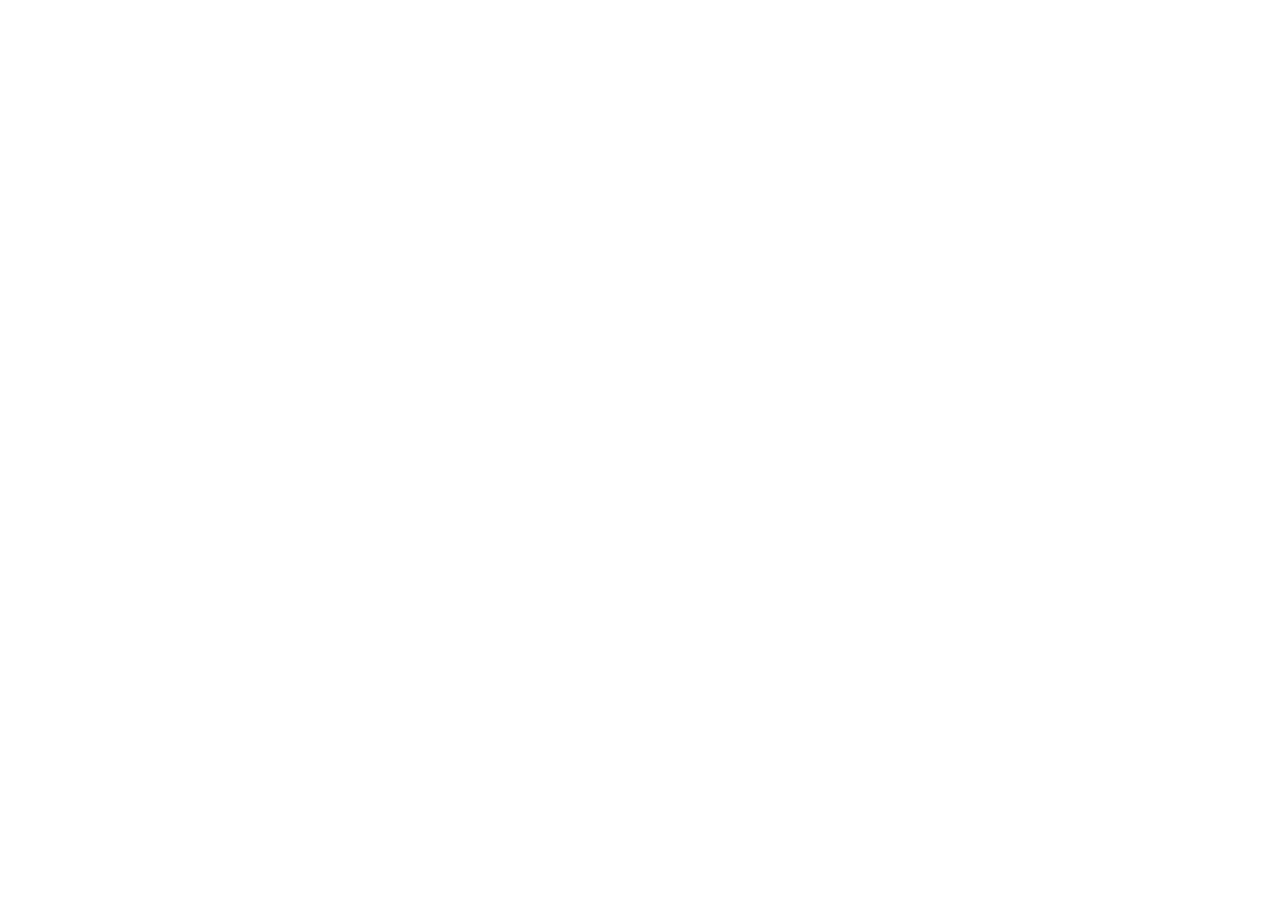
==== index.html @ f915f9fe "added index.html" ====
<!DOCTYPE html>
<html lang="en">
<head>
    <meta charset="UTF-8">
    <meta name="viewport" content="width=device-width, initial-scale=1.0">
    <title>Web Dev Portfolio</title>
</head>
<body>
    <header>

    </header>
    <main>

    </main>
    <footer>
        
    </footer>
</body>
</html>
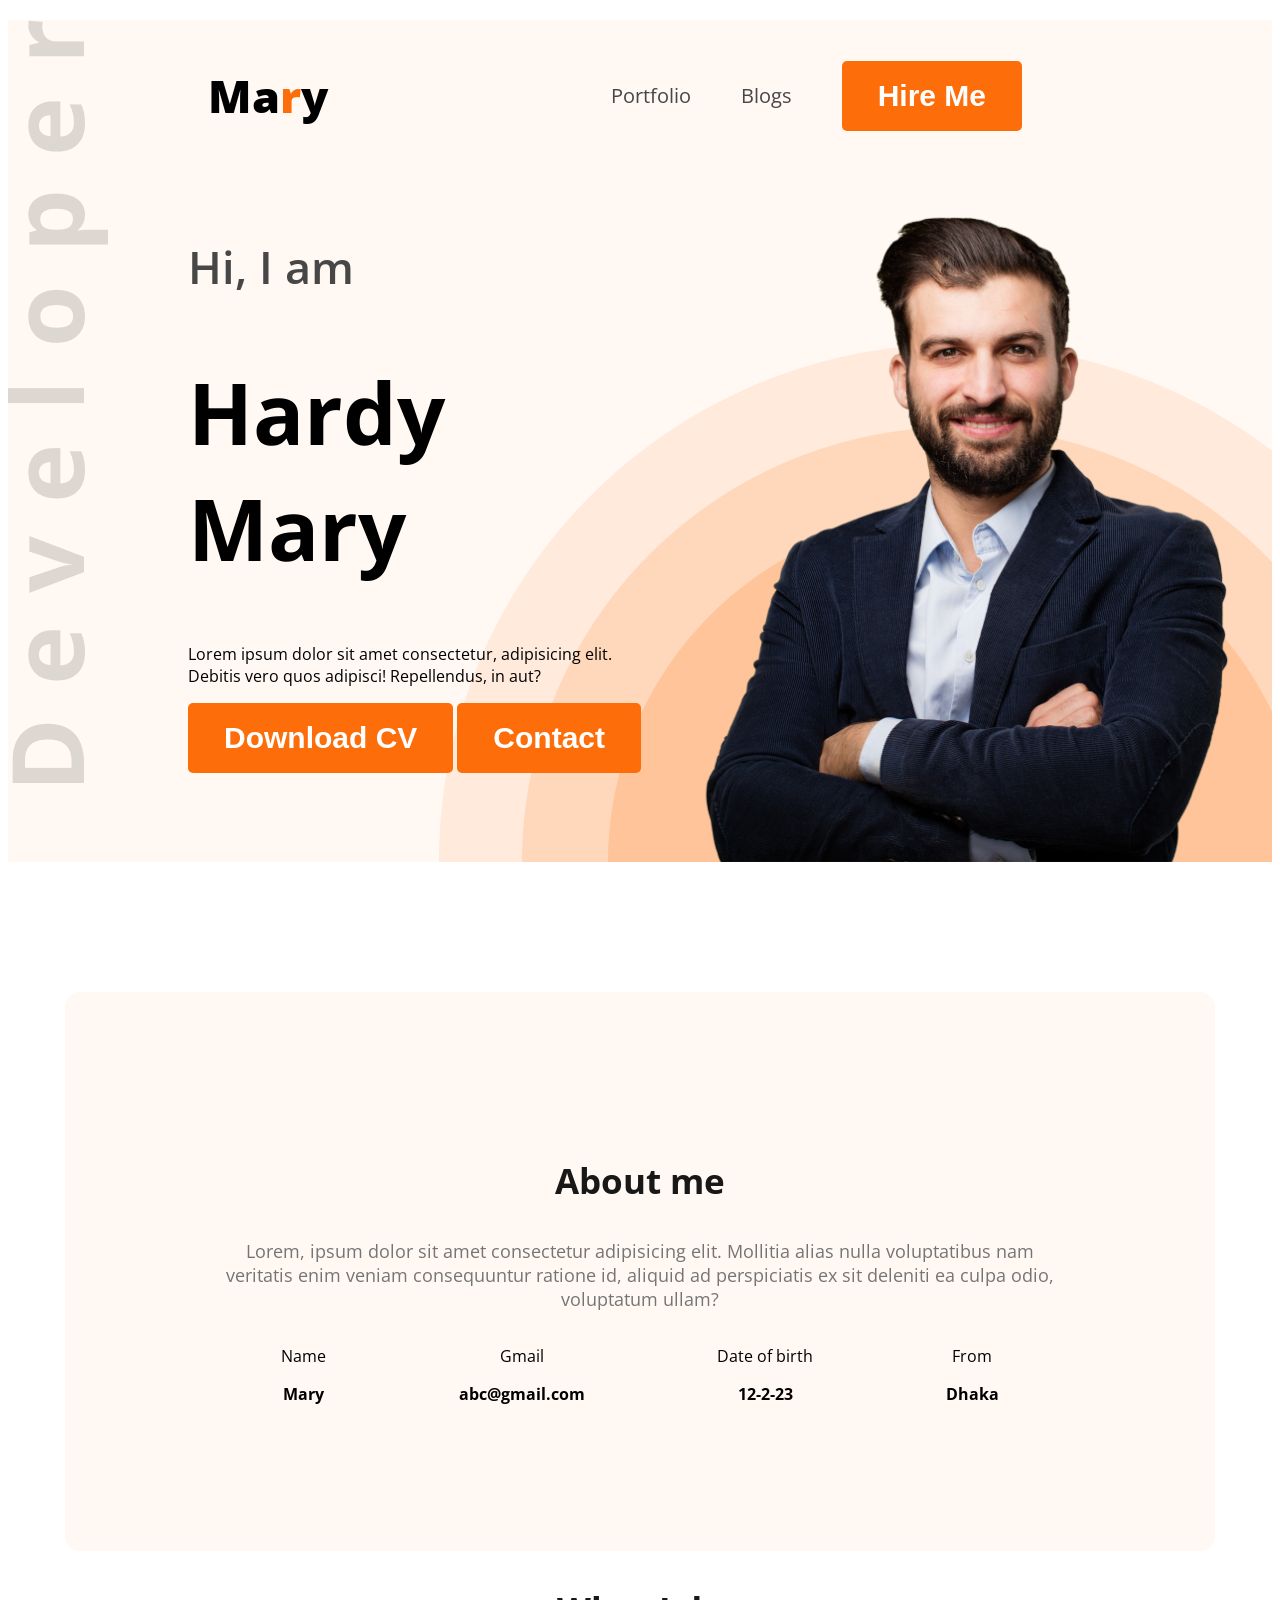
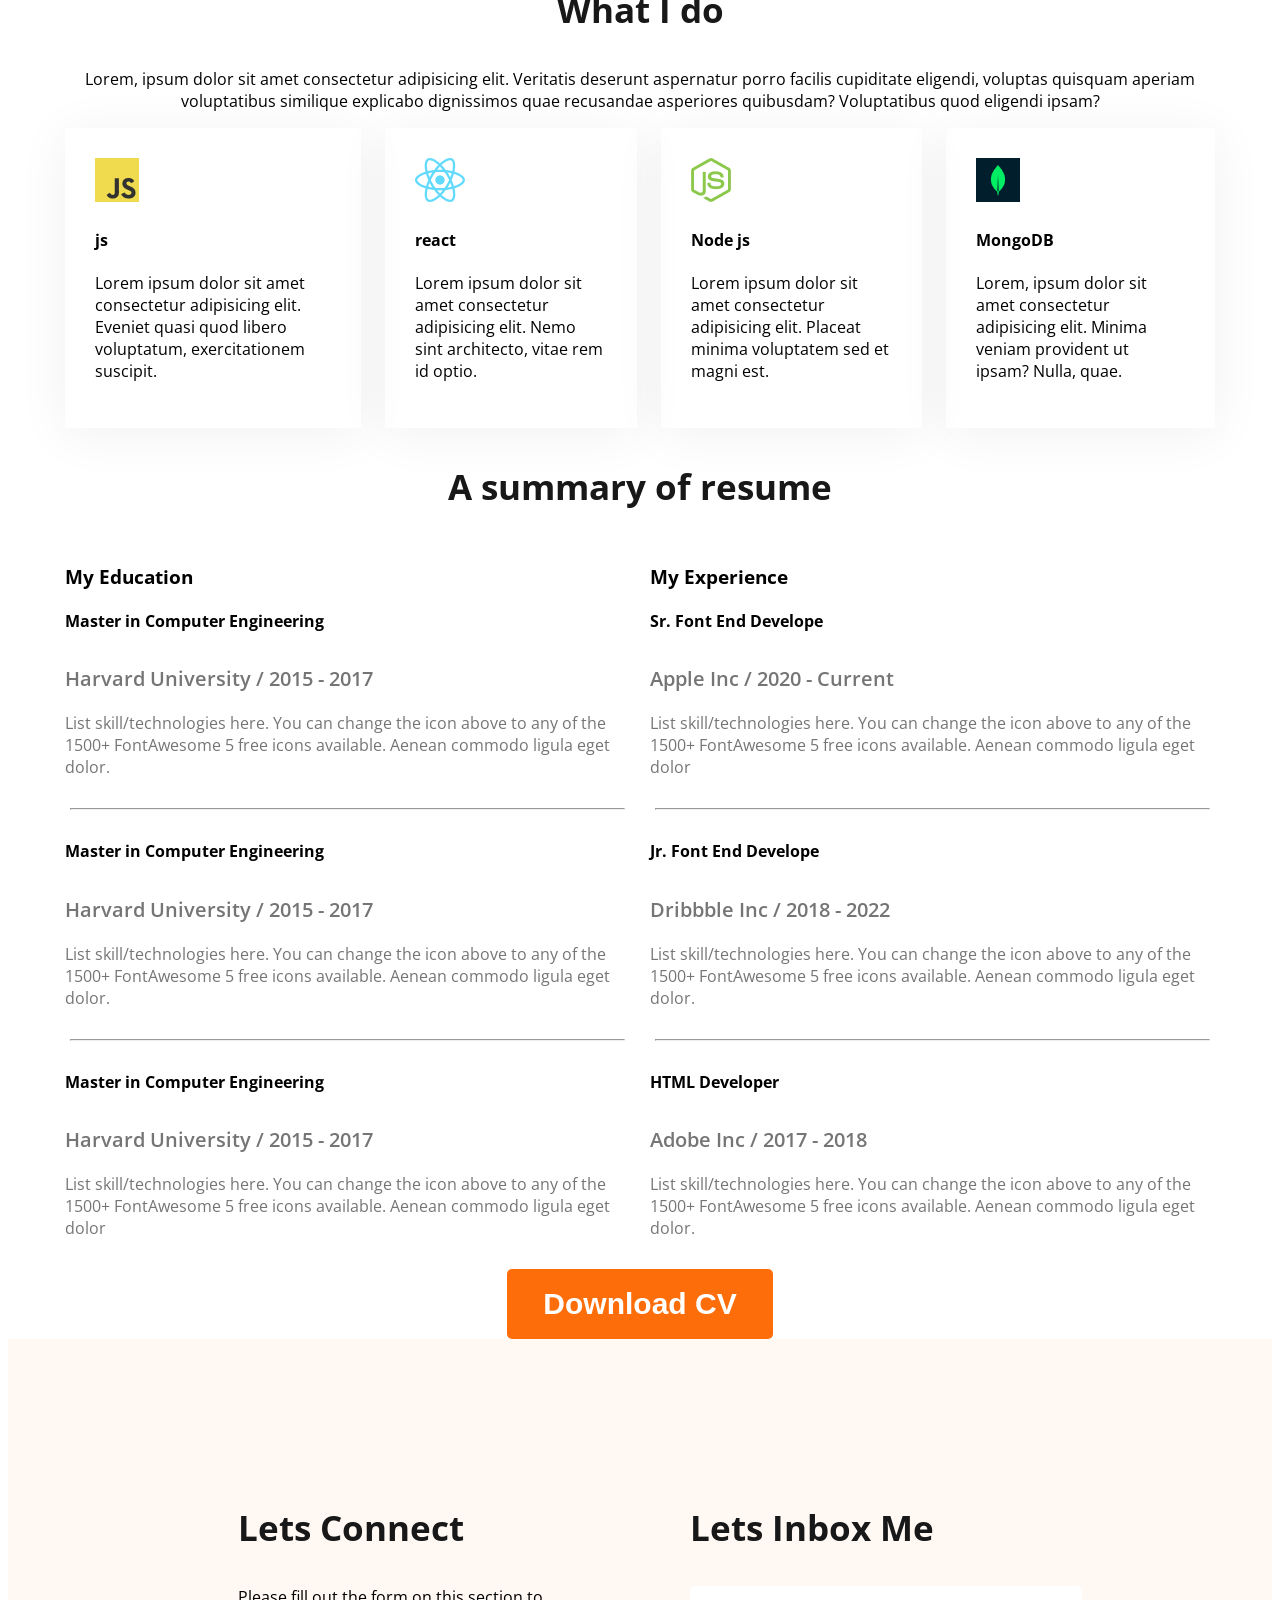
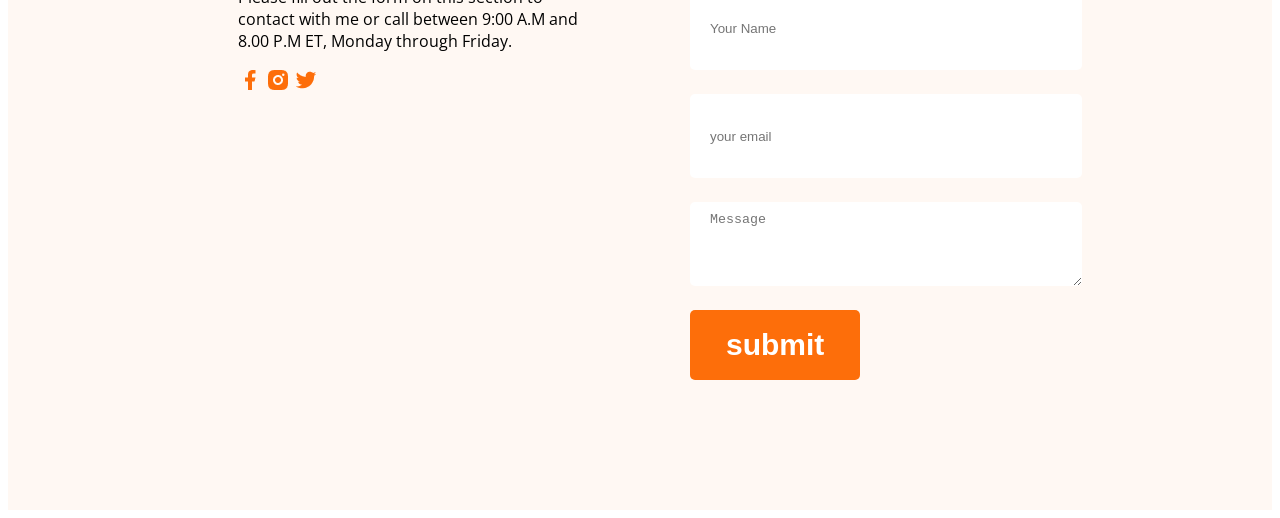
==== commit 3b54d627: "added data" ====
--- a/index.html
+++ b/index.html
@@ -4,16 +4,170 @@
     <meta charset="UTF-8">
     <meta name="viewport" content="width=device-width, initial-scale=1.0">
     <title>Web Dev Portfolio</title>
+    <link rel="preconnect" href="https://fonts.googleapis.com">
+<link rel="preconnect" href="https://fonts.gstatic.com" crossorigin>
+<link href="https://fonts.googleapis.com/css2?family=Exo+2:ital,wght@0,100..900;1,100..900&family=Open+Sans:ital,wght@0,300..800;1,300..800&display=swap" rel="stylesheet">
+    <link rel="stylesheet" href="styles/portfolio.css">
 </head>
-<body>
-    <header>
+<body class="open-sans-normal">
+    <header class="header secon-bg">
+             <nav>
+                <h3 class="nav-title">Ma<span class="text-primary">r</span>y</h3>
+                <ul>
+                    <li><a class="dark-02" href="">Portfolio</a></li>
+                    <li><a class="dark-02" href="">Blogs</a></li>
+                    <li><a href=""><button class="btn-primary">Hire Me</button></a></li>
+                </ul>
+             </nav>
+             <div class="banner">
+                <div class="banner-content">
+                    <h3 class="banner-greeting dark-02">Hi, I am </h3>
+                    <h1 class="banner-title">Hardy Mary</h1>
+                    <p>Lorem ipsum dolor sit amet consectetur, adipisicing elit. Debitis vero quos adipisci! Repellendus, in aut?</p>
+                    <button class="btn-primary">Download CV</button>
+                    <button class="btn-primary">Contact</button>
 
+                </div>
+                <img class="banner-profile-pic" src="images/hardy.png" alt="">
+             </div>
     </header>
     <main>
+  <section class="about secon-bg">
+    <h3 class="section-title">About me</h3>
+    <p class="section-discription">Lorem, ipsum dolor sit amet consectetur adipisicing elit. Mollitia alias nulla voluptatibus nam veritatis enim veniam consequuntur ratione id, aliquid ad perspiciatis ex sit deleniti ea culpa odio, voluptatum ullam?</p>
 
+    <div class="about-items">
+
+        <div class="about-item">
+            <p class="item-title">Name</p>
+            <p class="item-description">Mary</p>
+        </div>
+        <div class="about-item">
+            <p class="item-title">Gmail</p>
+            <p class="item-description">abc@gmail.com</p>
+        </div>
+        <div class="about-item">
+            <p class="item-title">Date of birth</p>
+            <p class="item-description">12-2-23</p>
+        </div>
+        <div class="about-item">
+            <p class="item-title">From</p>
+            <p class="item-description">Dhaka</p>
+        </div>
+    </div>
+
+
+  </section>
+  <!-- i do section start -->
+   <section class="skills">
+    <h3 class="section-title text-center">What I do</h3>
+    <p class="section-description text-center">Lorem, ipsum dolor sit amet consectetur adipisicing elit. Veritatis deserunt aspernatur porro facilis cupiditate eligendi, voluptas quisquam aperiam voluptatibus similique explicabo dignissimos quae recusandae asperiores quibusdam? Voluptatibus quod eligendi ipsam?</p>
+    <div class="skills-container">
+        <div class="skill">
+            <img src="images/icons/js.png" alt="">
+            <h4 class="skill-title">js</h4>
+            <p class="skill-description">Lorem ipsum dolor sit amet consectetur adipisicing elit. Eveniet quasi quod libero voluptatum, exercitationem suscipit.</p>
+        </div>
+        <div class="skill">
+            <img src="images/icons/react.png" alt="">
+            <h4 class="skill-title">react</h4>
+            <p class="skill-description">Lorem ipsum dolor sit amet consectetur adipisicing elit. Nemo sint architecto, vitae rem id optio.</p>
+        </div>
+        <div class="skill">
+            <img src="images/icons/nodejs.png" alt="">
+            <h4 class="skill-title">Node js</h4>
+            <p class="skill-description">Lorem ipsum dolor sit amet consectetur adipisicing elit. Placeat minima voluptatem sed et magni est.</p>
+        </div>
+        <div class="skill">
+            <img src="images/icons/mongo.png" alt="">
+            <h4 class="skill-title">MongoDB</h4>
+            <p class="skill-description">Lorem, ipsum dolor sit amet consectetur adipisicing elit. Minima veniam provident ut ipsam? Nulla, quae.</p>
+        </div>
+    </div>
+ <!-- resume sections -->
+  <section class="resume">
+
+    <h3 class="section-title text-center">
+        A summary of resume
+    </h3>
+   <div class="resume-container">
+     <!-- .resume-column*2>h3.resume-column-title+.experience*3>h4.experience-title+h5.experience-sub-title+.experience-description -->
+     <div class="resume-column">
+        <h3 class="resume-column-title">My Education</h3>
+        <div class="experience">
+            <h4 class="experience-title">Master in Computer Engineering</h4>
+            <h5 class="experience-sub-title">Harvard University / 2015 - 2017</h5>
+            <div class="experience-description">List skill/technologies here. You can change the icon above 
+to any of the 1500+ FontAwesome 5 free icons available. Aenean commodo ligula eget dolor.</div>
+        </div>
+        <hr>
+        <div class="experience">
+            <h4 class="experience-title">Master in Computer Engineering</h4>
+            <h5 class="experience-sub-title">Harvard University / 2015 - 2017</h5>
+            <div class="experience-description">List skill/technologies here. You can change the icon above 
+to any of the 1500+ FontAwesome 5 free icons available. Aenean commodo ligula eget dolor.</div>
+        </div>
+        <hr>
+        <div class="experience">
+            <h4 class="experience-title">Master in Computer Engineering</h4>
+            <h5 class="experience-sub-title">Harvard University / 2015 - 2017</h5>
+            <div class="experience-description">List skill/technologies here. You can change the icon above 
+to any of the 1500+ FontAwesome 5 free icons available. Aenean commodo ligula eget dolor</div>
+        </div>
+     </div>
+     <div class="resume-column">
+        <h3 class="resume-column-title">My Experience</h3>
+        <div class="experience">
+            <h4 class="experience-title">Sr. Font End Develope</h4>
+            <h5 class="experience-sub-title">Apple Inc / 2020 - Current</h5>
+            <div class="experience-description">List skill/technologies here. You can change the icon above 
+to any of the 1500+ FontAwesome 5 free icons available. Aenean commodo ligula eget dolor</div>
+        </div>
+        <hr>
+        <div class="experience">
+            <h4 class="experience-title">Jr. Font End Develope</h4>
+            <h5 class="experience-sub-title">Dribbble Inc / 2018 - 2022</h5>
+            <div class="experience-description">List skill/technologies here. You can change the icon above 
+to any of the 1500+ FontAwesome 5 free icons available. Aenean commodo ligula eget dolor.</div>
+        </div>
+        <hr>
+        <div class="experience">
+            <h4 class="experience-title">HTML Developer</h4>
+            <h5 class="experience-sub-title">Adobe Inc / 2017 - 2018</h5>
+            <div class="experience-description">List skill/technologies here. You can change the icon above 
+to any of the 1500+ FontAwesome 5 free icons available. Aenean commodo ligula eget dolor.</div>
+        </div>
+     </div>
+
+   </div>
+   <div class="text-center resume-download-cv">
+    <button class="btn-primary">Download CV</button>
+   </div>
+  </section>
+   
+</section>
     </main>
-    <footer>
-        
+
+  
+    <footer class="secon-bg">
+   <div class="footer-column">
+    <h3 class="section-title">Lets Connect</h3>
+    <p>Please fill out the form on this section to contact with me or call between 9:00 A.M and 8.00 P.M ET, Monday through Friday.</p>
+    <div>
+        <a href=""><img src="images/icons/facebook.png" alt=""></a>
+        <a href=""><img src="images/icons/insta.png" alt=""></a>
+        <a href=""><img src="images/icons/twitter.png" alt=""></a>
+    </div>
+   </div>
+   <div class="footer-column">
+    <h3 class="section-title">Lets Inbox Me</h3>
+    <form action="">
+        <input type="text" name="" id="" placeholder="Your Name">
+        <input type="email" name="" id="" placeholder="your email">
+        <textarea name="" id="" cols="30" rows="10" placeholder="Message"></textarea>
+        <input class="btn-primary" type="submit" value="submit">
+    </form>
+   </div>
     </footer>
 </body>
 </html>
--- a/styles/portfolio.css
+++ b/styles/portfolio.css
@@ -0,0 +1,183 @@
+
+
+.open-sans-normal {
+  font-family: "Open Sans", sans-serif;
+  font-optical-sizing: auto;
+ 
+  font-style: normal;
+  font-variation-settings:
+    "wdth" 100;
+}
+
+/* shared color */
+
+.secon-bg{
+    background-color: #fff8f3;
+}
+.text-primary{
+    color:#FD6E0A ;
+}
+.dark-02{
+    color: #474747;
+}
+.btn-primary{
+    background-color: #FD6E0A;
+    font-weight: bold;
+    font-size: 30px;
+    color: #ffffff;
+    padding: 18px 36px;
+    border-radius: 5px;
+    border: none;
+
+}
+
+.header{
+    background-image: url(../images/developer.png) ,url(../images/header_bg.png);
+    background-repeat: no-repeat;
+    background-position: top left, bottom right;
+
+
+}
+
+.text-center{
+    text-align: center;
+
+}
+
+
+/* nav styles */
+nav{
+    display: flex;
+    align-items: center;
+    justify-content: space-between;
+    margin: 20px 200px;
+}
+
+
+.nav-title{
+    font-weight: 800;
+    font-size: 45px;
+}
+
+nav ul{
+    display: flex;
+    align-items: center;
+}
+nav ul li{
+    list-style: none;
+    margin-right: 50px;
+}
+nav li a{
+    text-decoration: none;
+    font-size: 20px;
+}
+/* banner */
+.banner{
+    display: flex;
+    justify-content: space-between;
+    margin: 0px 35px 0px 180px;
+}
+.banner-content{
+    max-width: 580px;
+}
+
+.banner-greeting{
+    font-size: 45px;
+    font-weight: 600;
+}
+.banner-title{
+    font-weight: bold;
+    font-size: 85px;
+}
+.banner-profile-pic{
+    width: 580px;
+}
+/* section style */
+.section-title{
+    font-size: 35px;
+    font-weight: bold;
+    color: #181818;
+
+}
+.section-discription{
+    font-size: 18px;
+    color: #757575;
+}
+/* about styles */
+ .about{
+    border-radius: 15px;
+     padding: 130px 150px;
+    text-align: center;
+    margin-top: 130px;
+
+
+ }
+
+ /* main styles */
+ main{
+    max-width: 1150px;
+    margin: 0 auto;
+   
+ }
+
+ /* about items */
+ .about-items{
+    display: flex;
+    justify-content: space-around;
+ }
+ 
+ .item-description{
+    font-weight: bold;
+ }
+
+ /* skills styles */
+ .skills-container{
+    display: flex;
+    gap: 24px;
+ }
+ .skill{
+    padding: 30px;
+    box-shadow: 0px 6px 50px 0px rgba(0, 0, 0, 0.06) ;
+ }
+
+ /* resume styles  */
+ .resume-container{
+    display: flex;
+    gap: 20px;
+ }
+ .experience-description, .experience-sub-title{
+    color: #757575;
+ }
+  .experience-sub-title{
+    font-size: 20px;
+    font-weight: 600;
+    margin-bottom: 20px;
+  }
+  .resume hr{
+    margin: 30px 5px;
+  }
+  .resume-download-cv{
+    margin-top: 30px;
+  }
+
+  /* footer style */
+ footer{
+    padding: 130px 230px;
+    display: flex;
+    gap: 100px;
+ }
+ .footer-column{
+    width: 50%;
+ }
+footer input[type="text"], footer input[type="email"],footer textarea {
+height: 64px;
+border-radius: 5px;
+background-color: white;
+display: block;
+width: 100%;
+padding: 10px 20px;
+margin-bottom: 24px;
+border: none;
+
+}
+
